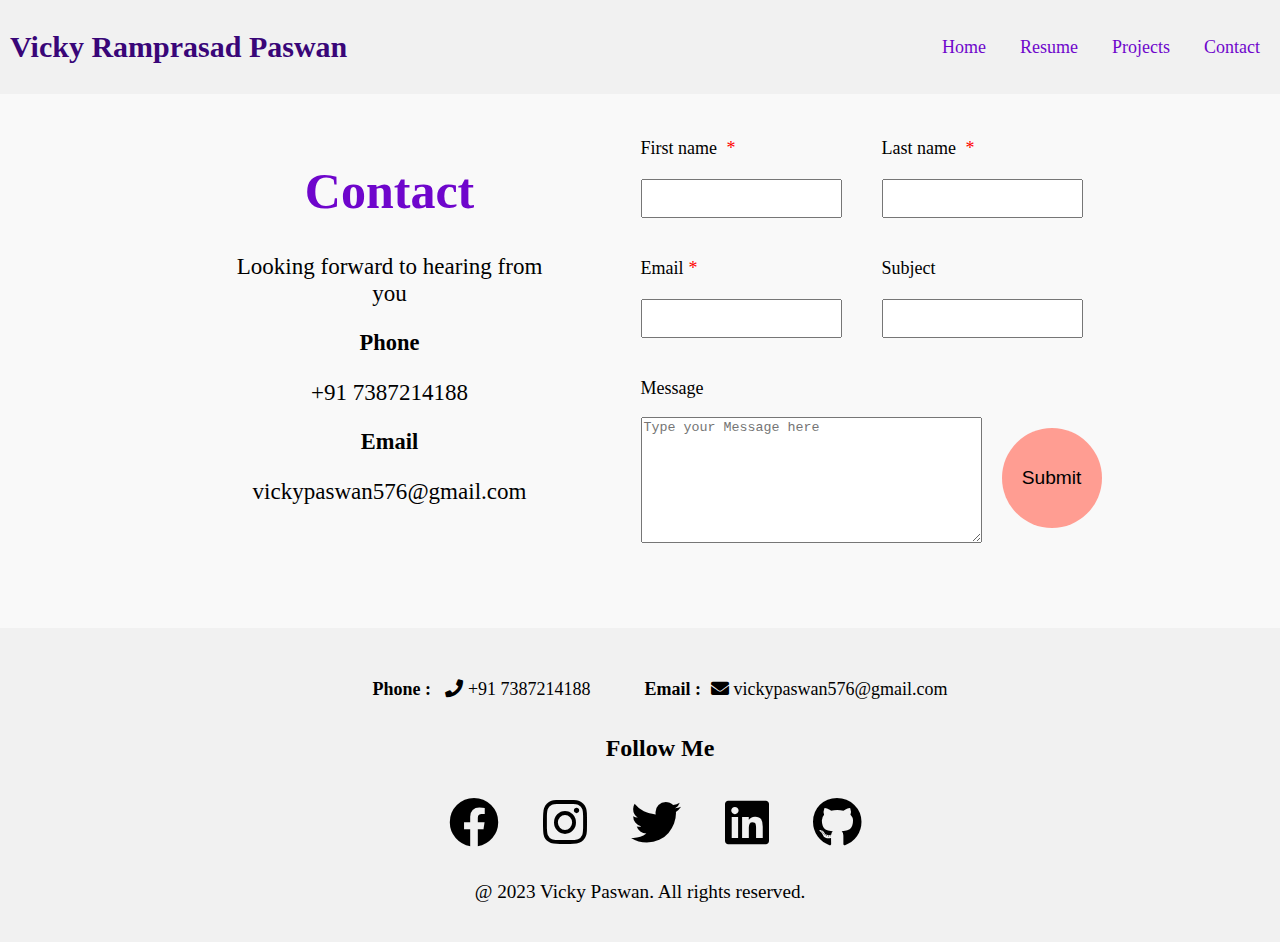
==== contact.html @ cbe8fdab "Updated files and added some files" ====
<!DOCTYPE html>
<html lang="en">
  <head>
    <meta charset="UTF-8" />
    <meta name="viewport" content="width=device-width, initial-scale=1.0" />
    <title>Contact</title>
    <link rel="icon" type="image/x-icon" href="./images/image.jpeg" />
    <!-- Title Icons  -->
    <link rel="stylesheet" href="style.css" />
    <!-- Style file -->
    <link
      rel="stylesheet"
      href="https://cdnjs.cloudflare.com/ajax/libs/font-awesome/5.15.3/css/all.min.css"
    />
    <!-- Font-Awesome Icons  -->
  </head>
  <body>
    
    <nav>
        <div class=name> Vicky Ramprasad Paswan </div>
        <ul class="menu">
          <li><a href="index.html">Home</a></li>
          <li><a href="resume.html">Resume</a></li>
          <li><a href="#">Projects</a></li>
          <li><a href="contact.html">Contact</a></li>
        </ul>
      </nav>

    <div class="cards">
      <section class="image" id="skill">
        <h1>Contact</h1>
        <p>Looking forward to hearing from you</p>
        <h3>Phone</h3>
        <p>+91 7387214188</p>
        <h3>Email</h3>
        <p>vickypaswan576@gmail.com</p>
      </section>

      <section class="content">
        <form action="#">
          <div class="flex-containers">
            <div class="formdetails">
              <label for="first_name" class="label">First name </label>
              <div> <input type="text" id="first_name" name="first_name" required /> </div>
            </div>
            <div class="formdetails">
              <label for="last_name" class="label">Last name </label>
              <div> <input type="text" id="last_name" name="last_name" required /></div>
            </div>
          </div>
          <div class="flex-containers">
            <div class="formdetails">
              <label for="email" class="label">Email</label>
              <div><input type="email" id="email" name="email" required/></div>
            </div>
            <div class="formdetails">
              <label for="subject" >Subject </label>
              <div><input type="text" id="subject" name="subject" /></div>
            </div>
          </div>
          <div class="flex-containers">
            <div class="formdetails">
              <label for="subject" >Message </label><br><br>
              <textarea name="message" rows="8" cols="40" placeholder="Type your Message here"></textarea>
            </div>
            <div class="formdetails">
              <input type="submit" id="submitbutton" value="Submit" />
            </div>
          </div>
        </form>
      </section>
    </div>

    <footer id="footermain">
        <div class="container">
          <ul class="contact-info">
            <li>
              <span>Phone :</span> <i class="fa fa-phone"></i> +91 7387214188
            </li>
            <li>
              <span>Email :</span><i class="fa fa-envelope"></i
              ><a
                id="email"
                href="mailto:vickypaswan576@gmail.com"
                target="_blank"
              >
                vickypaswan576@gmail.com</a
              >
            </li>
          </ul>
          <ul class="social-links">
            <h2>Follow Me</h2>
            <li>
              <a
                href="https://www.facebook.com/profile.php?id=100041507403387&mibextid=ZbWKwL"
                target="_blank"
                ><i class="fab fa-facebook"></i
              ></a>
            </li>
            <li>
              <a
                href="https://instagram.com/vicky_paswan576?igshid=NGExMmI2YTkyZg=="
                target="_blank"
                ><i class="fab fa-instagram"></i
              ></a>
            </li>
            <li>
              <a href="#"><i class="fab fa-twitter"></i></a>
            </li>
            <li>
              <a
                href="https://www.linkedin.com/in/vicky-paswan-8359a0157/"
                target="_blank"
                ><i class="fab fa-linkedin"></i
              ></a>
            </li>
            <li>
              <a href="https://github.com/vickyp576" target="_blank"
                ><i class="fab fa-github"></i
              ></a>
            </li>
          </ul>
        </div>
        <p>@ 2023 Vicky Paswan. All rights reserved.</p>
      </footer>

  </body>
</html>
---- style.css ----
body {
  margin: 0;
  padding: 0;
  background-color:#f9f9f9 ;
}
/* Navbar Styling */
nav {
   display: flex; 
  justify-content: space-between;
  align-items: center;
  overflow: hidden;
  background-color: #f1f1f1;
  padding: 30px 10px;
  transition: 0.4s;
  position: fixed;
  width: 100%;
  top: 0;
  z-index: 99;
  color: #390678; 
}

.name {
  font-size: 30px;
  font-weight: bold;
}

.menu {
  list-style: none;
  margin: 0;
  padding: 0;
  
}

.menu li {
  display: inline-block;
  margin-left: 10px;
}

.menu li:first-child {
  margin-left: 0;
}
.menu li:last-child {
  margin-right: 20px;
}
.menu li a {
  text-decoration: none;
  border-radius: 15px;
  border: 0.5px #333;
  padding: 10px;
  color: #6f06cc;
  font-size: large;
}

.menu li a:hover {
  background-color: #333;
  color: #fff;
}

.menu li a:focus,
.menu li a:active {
  background-color: #555;
  color: #fff;
}

/* Navbar styling End */

.card , .cards{
  display: flex;
  width: 80%;
  margin: 10% 10%;
}
.cards {
  margin-bottom: 0%;
}
p {
  font-size: larger;
}
.content {
  display: flex;
  align-items:left;
  flex-direction: column;
  width: 80%;
  padding-left: 5%;
  margin-left: 3%;
}

img {
  width: 500px;
  height: 500px;
  border-radius: 60%;
  margin-left: 7%;
  /* filter: grayscale(90%); */
}

.heading {
  font-size: 50px;
  font-family: cursive;
  color: #390678;
}
h1 {
  font-size: 50px;
  color: #6f06cc;
}
.content > h2 {
  color: #6f06cc;
}

button{
  width: 100px;
  height: 100px;
  border-radius: 50%;
  cursor: pointer;
  margin: 25px;
  font-size: larger;
  border: #EEA302;
}
button > a {
  text-decoration: none;
  color: black;
}
#resumebutton {
  background-color:#e2b450 ;
}
#Projectsbutton{
  background-color:#FF9D92 ;
}
#Contactbutton {
  background-color:#80D8DA ;
}

#Contactbutton:hover {background-color: #3db341}
#Projectsbutton:hover {background-color: #3db341}
#resumebutton:hover {background-color: #3db341}

#resumebutton:active {
  background-color: #3db341;
  box-shadow: 0 5px #666; 
   transform: translateY(5px); 
}
#Projectsbutton:active {
  background-color: #3db341;
  box-shadow: 0 5px #666;
  transform: translateY(5px);
}
#Contactbutton:active {
  background-color: #3db341;
  box-shadow: 0 5px #666;
  transform: translateY(5px);
}

.flex-container {
  display: flex;
}

.flex-container > div {
  background-color: rgb(169, 173, 177);
  margin: 20px;
  text-align: center;
  justify-content: space-around;
  padding: 20px;
  border: 1px solid rgb(169, 173, 177);
  border-radius: 8%;
  font-size: larger;
}

#skill {
  width: 500px;
  height: 500px;
  border-radius: 60%;
  margin-left: 10%;
  font-size: larger;
  text-align: center;
}

.image > a > img{
  width: 45px;
  height: 40px;
  margin-left: 5%;
  justify-content: center;
  align-items: center;
  }

  /* Footer styling Start */

  footer {
    background-color: #f1f1f1;
    padding: 20px;
    text-align: center;
  }
  
  .container {
    /* max-width: 960px; */
    margin: 0 auto;
  }
  
  .contact-info li,
  .social-links li {
    display: inline-block;
    margin-right: 10px;
    padding: 15px;
    font-size: large;
  }
  
  .social-links a {
    color: #000;
    text-decoration: none;
  }
  
  .social-links a:hover {
    color: #00f;
  }
li span {
    padding-right: 10px;
    padding-left: 10px;
    font-weight: bold;
}
li a i {
    font-size: 50px;
}
#email {
    text-decoration: none;
    cursor: pointer;
    color: black;
}

/* Footer styling End */

/* Resume Styling Start */

.resume {
  margin-top: 10%;
  padding: 10px;
}

.details {
  display: flex;
  justify-content: center;

}

.details li {
  margin: 0 3%;
  justify-content: center;
}
.resume h1  {
  text-align: center;
  font-size: 90px;
}
.resume div  {
  text-align: center;
}
.cards h2 {
  color: #00f;
  font-size: 40px;
}

.organization {
  font-size: 25px;
  font-weight: 600;
}
.position {
  font-size: 20px;
  font-weight: 400;
}
.time {
  font-size: 16px;
  font-weight: 200;
}
.education {
  margin-bottom: 5%;
}

#previewbutton{
  background-color:#FF9D92 ;
}
#downloadbutton {
  background-color:#80D8DA ;
}

#previewbutton:hover {background-color: #3db341}
#downloadbutton:hover {background-color: #3db341}

#downloadbutton:active {
  background-color: #3db341;
  box-shadow: 0 5px #666; 
   transform: translateY(5px); 
}
#previewbutton:active {
  background-color: #3db341;
  box-shadow: 0 5px #666;
  transform: translateY(5px);
}

/* Resume Styling End */


/* Contact styling start */

.flex-containers {
  display: flex;
}

.formdetails {
  margin: 10px;
}
.formdetails input {
  margin: 20px 0;
  margin-right: 20px;
  padding: 10px;
}
.formdetails label {
  font-size: large;
}
#submitbutton {
  width: 100px;
  height: 100px;
  background-color:#FF9D92 ;
  border-radius: 50%;
  cursor: pointer;
  font-size: larger;
  border: #EEA302;
  margin-top: 50px;
  
}
#submitbutton:hover {background-color: #3db341}
#submitbutton:active {
  background-color: #3db341;
  box-shadow: 0 5px #666;
  transform: translateY(5px);
}
.label::after {
  content: "*";
  color: red;
  padding-left: 5px;
}

/* Contact styling end */
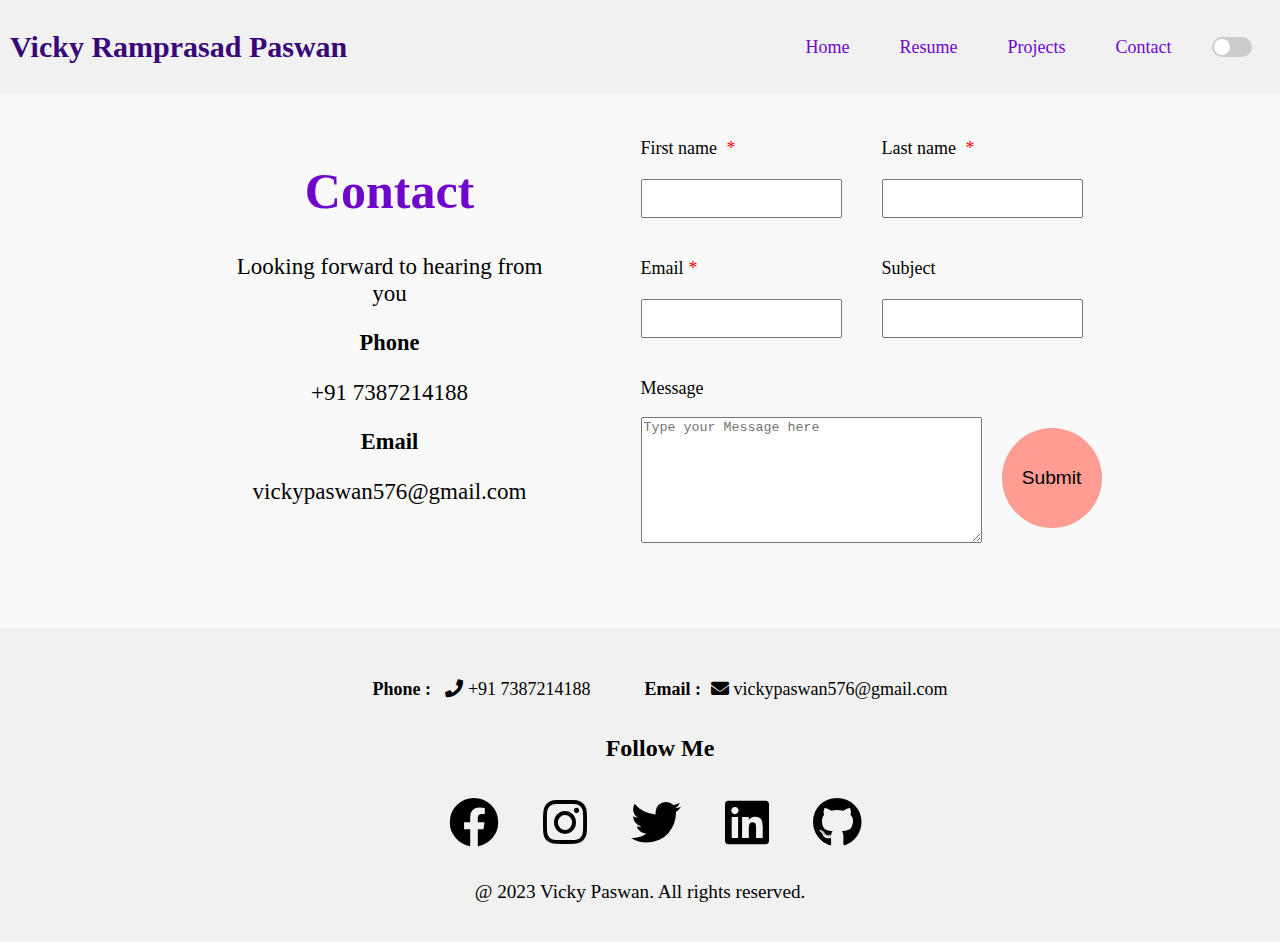
==== commit e7bf79e8: "Merge pull request #7 from vickyp576/feature/vicky" ====
--- a/contact.html
+++ b/contact.html
@@ -7,6 +7,7 @@
     <link rel="icon" type="image/x-icon" href="./images/image.jpeg" />
     <!-- Title Icons  -->
     <link rel="stylesheet" href="style.css" />
+    <link rel="stylesheet" href="theme.css" />
     <!-- Style file -->
     <link
       rel="stylesheet"
@@ -17,12 +18,16 @@
   <body>
     
     <nav>
-        <div class=name> Vicky Ramprasad Paswan </div>
+        <div class="name"> Vicky Ramprasad Paswan </div>
         <ul class="menu">
           <li><a href="index.html">Home</a></li>
           <li><a href="resume.html">Resume</a></li>
-          <li><a href="#">Projects</a></li>
+          <li><a href="project.html">Projects</a></li>
           <li><a href="contact.html">Contact</a></li>
+          <li><label class="switch">
+            <input type="checkbox" id="themeSwitch">
+            <span class="slider round"></span>
+          </label></li>
         </ul>
       </nav>
 
@@ -123,6 +128,6 @@
         </div>
         <p>@ 2023 Vicky Paswan. All rights reserved.</p>
       </footer>
-
+      <script src="script.js"></script>
   </body>
 </html>
--- a/style.css
+++ b/style.css
@@ -237,7 +237,9 @@
   justify-content: center;
 
 }
-
+#interest li {
+  list-style-type:none;
+}
 .details li {
   margin: 0 3%;
   justify-content: center;
@@ -334,4 +336,173 @@
   padding-left: 5px;
 }
 
-/* Contact styling end */+/* Contact styling end */
+
+/* project styling start*/
+#project img {
+  width: 550px;
+  height: 500px;
+  border-radius: 5%;
+  margin-left: 5%;
+}
+/* project styling start*/
+
+/* Mobile Styles */
+
+/* Navbar */
+@media (max-width: 768px) {
+  nav {
+    padding: 20px 20px;
+  }
+  
+  .name {
+    /* font-size: 24px; */
+    display: none;
+  }
+  
+  .menu li a {
+    padding: 10px 5px;
+    font-size: 16px;
+  }
+}
+
+/* Card and Cards */
+@media (max-width: 768px) {
+  .card,
+  .cards {
+    flex-direction: column;
+    width: 90%;
+    margin: 5%;
+    margin-top: 20%;
+  }
+  
+  .content {
+    width: 100%;
+    padding-left: 0;
+    margin-left: 0;
+  }
+  
+  img {
+    width: 100%;
+    height: auto;
+    margin: 0;
+    height: 100%;
+   border-radius: 5%;
+  }
+  
+  .heading {
+    font-size: 36px;
+  }
+  
+  p {
+    font-size: 16px;
+  }
+  
+  button {
+    width: 120px;
+    height: 40px;
+    font-size: 14px;
+    margin: 10px;
+  }
+}
+
+/* Skills */
+@media (max-width: 768px) {
+  #skill {
+    width: 100%;
+    height: auto;
+    margin-left: 0;
+    margin-bottom: 20px;
+    margin-top: 50px;
+  }
+  
+  .flex-container > div {
+    margin: 10px;
+    padding: 10px;
+    border-radius: 5px;
+    font-size: 14px;
+  }
+}
+
+/* Footer */
+@media (max-width: 768px) {
+  .contact-info li
+   {
+    font-size: 16px;
+    padding: 10px;
+  }
+  .social-links li {
+    padding: 1%;
+  }
+  .social-links h2 {
+    font-size: 18px;
+  }
+}
+
+/* Resume */
+@media (max-width: 768px) {
+  .resume h1 {
+    font-size: 60px;
+  }
+  
+  .cards h2 {
+    font-size: 30px;
+  }
+  
+  .organization {
+    font-size: 20px;
+  }
+  
+  .position {
+    font-size: 16px;
+  }
+  
+  .time {
+    font-size: 14px;
+  }
+}
+
+/* Contact Form */
+@media (max-width: 768px) {
+  .flex-containers {
+    flex-direction: column;
+    
+  }
+
+  .formdetails {
+    margin: 10px 0;
+  }
+  
+  .formdetails input {
+    margin: 10px 0;
+    padding: 8px;
+ 
+  }
+  
+  .formdetails label {
+    font-size: 14px;
+
+  }
+ 
+  #submitbutton {
+    width: 70px;
+    height: 50px;
+    font-size: 14px;
+    margin-top: 20px;
+  }
+}
+
+/* Projects */
+@media (max-width: 768px) {
+  #project img {
+    width: 100%;
+    height: auto;
+    margin-left: 0;
+    /* margin-top: 15%; */
+  }
+  .button , #submitbutton{
+    width: 100px;
+    height: 100px;
+    border-radius: 50%;
+  }
+}--- a/theme.css
+++ b/theme.css
@@ -0,0 +1,141 @@
+
+  .menu {
+    margin-right: 3%;
+    display: flex;
+  }
+  
+  .menu li {
+    margin-right: 20px;
+  }
+  
+  .menu li:last-child {
+    margin-right: 0;
+  }
+  
+  /* Theme Change Styling */
+  .switch {
+    position: relative;
+    display: inline-block;
+    width: 40px;
+    height: 20px;
+  }
+  
+  .switch input[type="checkbox"] {
+    opacity: 0;
+    width: 0;
+    height: 0;
+  }
+  
+  .slider {
+    position: absolute;
+    cursor: pointer;
+    top: 0;
+    left: 0;
+    right: 0;
+    bottom: 0;
+    background-color: #ccc;
+    transition: 0.4s;
+    border-radius: 34px;
+  }
+  
+  .slider:before {
+    position: absolute;
+    content: "";
+    height: 16px;
+    width: 16px;
+    left: 2px;
+    bottom: 2px;
+    background-color: white;
+    transition: 0.4s;
+    border-radius: 50%;
+  }
+  
+  input:checked + .slider {
+    background-color: #6f06cc;
+  }
+  
+  input:focus + .slider {
+    box-shadow: 0 0 1px #6f06cc;
+  }
+  
+  input:checked + .slider:before {
+    transform: translateX(20px);
+  }
+  
+  .slider.round {
+    border-radius: 34px;
+  }
+  
+  .slider.round:before {
+    border-radius: 50%;
+  }
+  
+  /* Dark Theme Styling */
+  body.dark-theme {
+    background-color: #222;
+    color: #fff;
+  }
+  
+  .dark-theme nav {
+    background-color: #111;
+    color:#0fcac1;
+  }
+  .dark-theme footer {
+    background-color: #111;
+    color: #a8abab;
+  }
+  .dark-theme #email {
+    cursor: pointer;
+    color: rgb(155, 151, 151);
+}
+  .dark-theme .menu li a {
+    color:#0fcac1;
+  }
+  
+  .dark-theme .slider {
+    background-color: #6f06cc;
+  }
+  
+  .dark-theme .slider:before {
+    background-color: #fff;
+  }
+  .dark-theme li a i {
+    font-size: 50px;
+    color: rgb(48, 48, 168);
+}
+.dark-theme .heading {
+    font-size: 50px;
+    font-family: cursive;
+    color: #dfe921;
+  }
+  .dark-theme .content > h2 {
+    color: #9bd04c;
+  }
+  .dark-theme  #skill h1{
+    font-size: 50px;
+    color: #9bd04c;
+  }
+  .dark-theme .flex-container > div {
+    background-color: rgb(1, 9, 17);
+    border: 1px solid rgb(169, 173, 177);
+    border-radius: 15%;
+  }
+  .dark-theme .menu li a:hover {
+    color: #0f0e10;
+    background-color: #9bd04c;
+  } 
+  .dark-theme   .menu {
+    margin-right: 3%;
+  } 
+  .dark-theme .resume h1 {
+    color:#dfe921 ;
+  }
+  .dark-theme .cards h2 {
+    color:#dfe921 ;
+  }
+  .dark-theme .details .organization {
+    color:#e921be ;
+  }
+  .dark-theme .details .int {
+    color:white ;
+  }